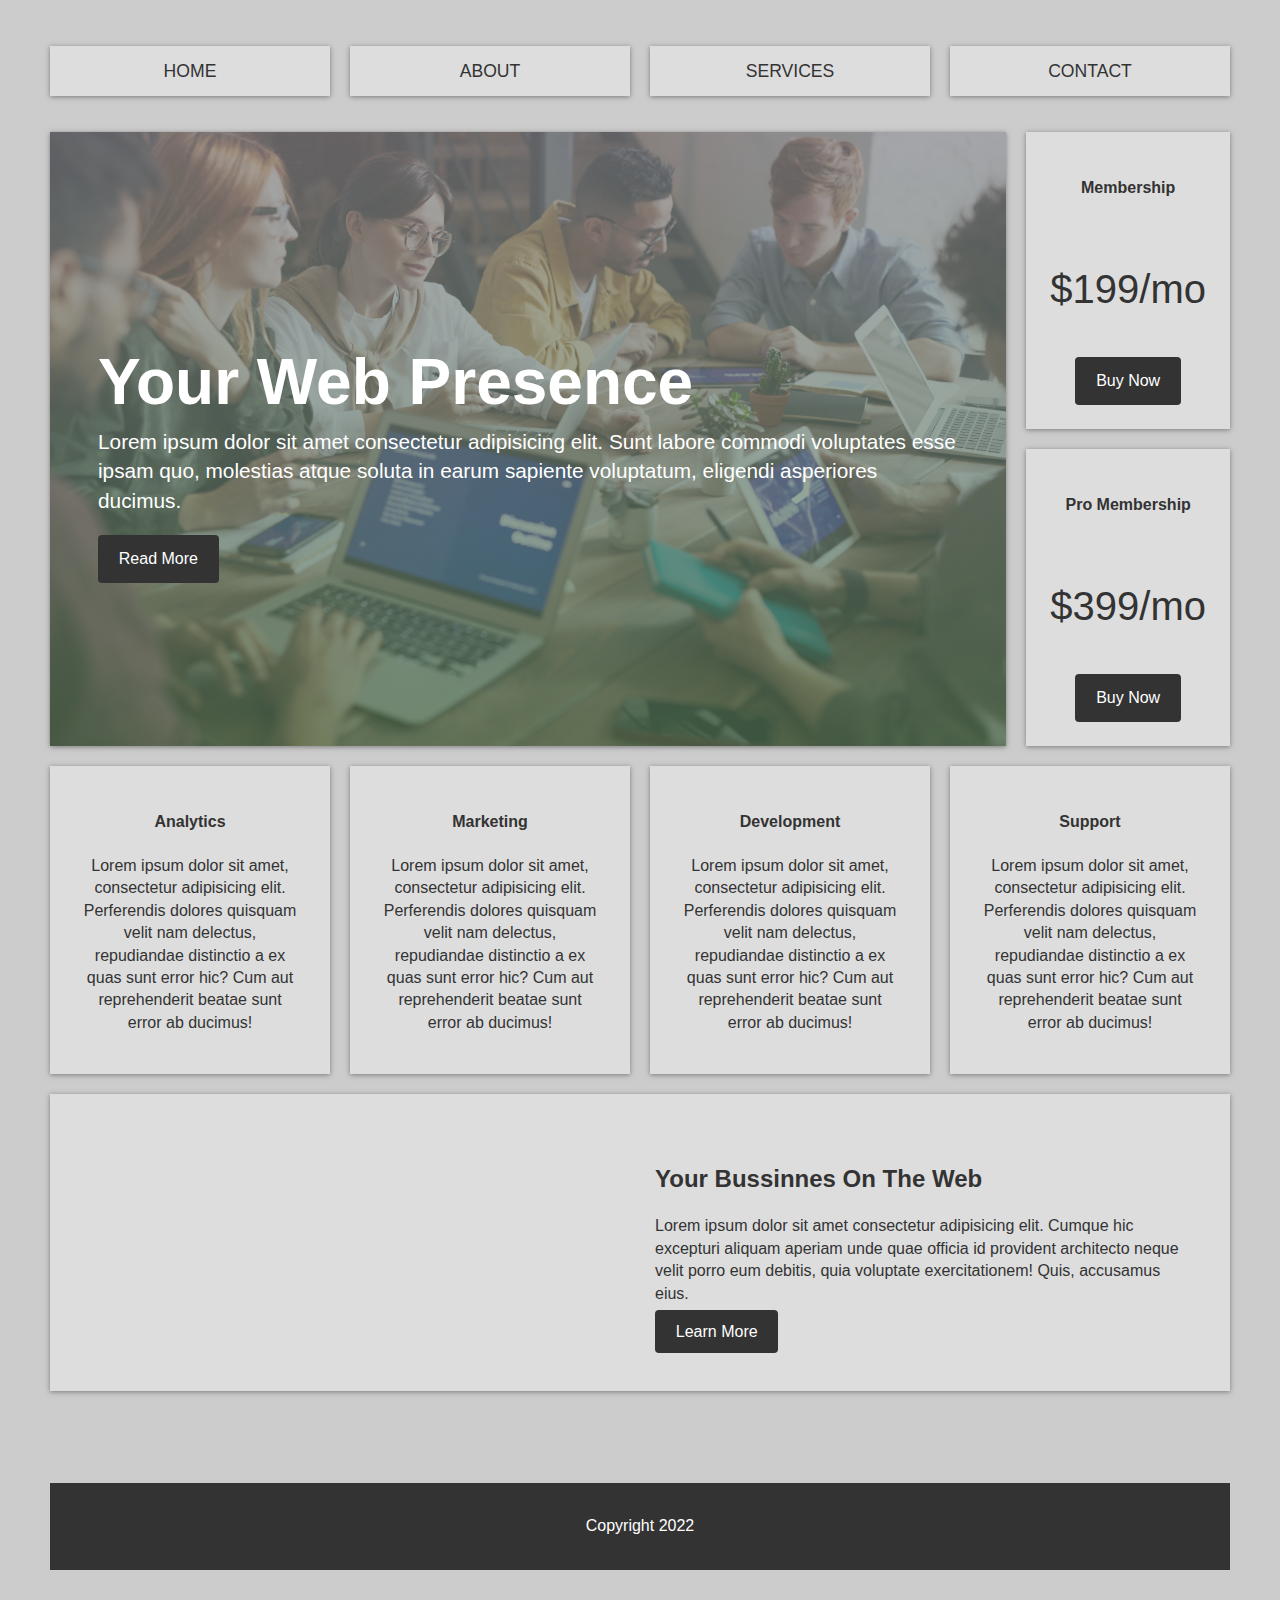
==== Lesson-1/index.html @ 3f7fe95e "CSS GRID COURSE PROJECTS" ====
<!DOCTYPE html>
<html lang="en">
<head>
    <meta charset="UTF-8">
    <meta http-equiv="X-UA-Compatible" content="IE=edge">
    <meta name="viewport" content="width=device-width, initial-scale=1.0">
    <script src="https://kit.fontawesome.com/ae0531fa65.js" crossorigin="anonymous"></script>
    <title>Grid Practice</title>
    <link rel="stylesheet" href="style.css">
</head>
<body>
    <div class="wrapper">
        <nav class="main-nav">
            <ul>
                <li>
                    <a href="">Home</a>
                </li>
                <li>
                    <a href="">About</a>
                </li>
                <li>
                    <a href="">Services</a>
                </li>
                <li>
                    <a href="">Contact</a>
                </li>
            </ul>
        </nav>
        <!-- TOP CONTAINER -->
        <section class="top-container">
            <header class="showcase">
                <h1> Your Web Presence</h1>
                <p>Lorem ipsum dolor sit amet consectetur adipisicing elit. Sunt labore commodi voluptates esse ipsam quo, molestias atque soluta in earum sapiente voluptatum, eligendi asperiores ducimus.</p>
                <a class="btn" href="">Read More</a>
            </header>
            <div class="top-box top-box-a">
                <h4>Membership</h4>
                <p class="price">$199/mo</p>
                <a href="" class="btn">Buy Now</a>
            </div>
            <div class="top-box top-box-b">
                <h4> Pro Membership</h4>
                <p class="price">$399/mo</p>
                <a href="" class="btn">Buy Now</a>
            </div>
        </section>
        <!-- BOXES SECTION -->
        <section class="boxes">
            <div class="box">
                <i class="fa fa-chart-pie fa-4x"></i>
                <h4>Analytics</h4>
                <p>
                    Lorem ipsum dolor sit amet, consectetur adipisicing elit. Perferendis dolores quisquam velit nam delectus, repudiandae distinctio a ex quas sunt error hic? Cum aut reprehenderit beatae sunt error ab ducimus!
                </p>
            </div>
            <div class="box">
                <i class="fa fa-globe fa-4x"></i>
                <h4>Marketing</h4>
                <p>
                    Lorem ipsum dolor sit amet, consectetur adipisicing elit. Perferendis dolores quisquam velit nam delectus, repudiandae distinctio a ex quas sunt error hic? Cum aut reprehenderit beatae sunt error ab ducimus!
                </p>
            </div>
            <div class="box">
                <i class="fa fa-cog fa-4x"></i>
                <h4>Development</h4>
                <p>
                    Lorem ipsum dolor sit amet, consectetur adipisicing elit. Perferendis dolores quisquam velit nam delectus, repudiandae distinctio a ex quas sunt error hic? Cum aut reprehenderit beatae sunt error ab ducimus!
                </p>
            </div>
            <div class="box">
                <i class="fa fa-users fa-4x"></i>
                <h4>Support</h4>
                <p>
                    Lorem ipsum dolor sit amet, consectetur adipisicing elit. Perferendis dolores quisquam velit nam delectus, repudiandae distinctio a ex quas sunt error hic? Cum aut reprehenderit beatae sunt error ab ducimus!
                </p>
            </div>
        </section>
        <!-- INFO SECTION -->
        <section class="info">
            <img src="/img/pexels-anna-shvets-3727464.jpg" alt="">
            <div>
                <h2>Your Bussinnes  On The Web</h2>
                <p>Lorem ipsum dolor sit amet consectetur adipisicing elit. Cumque hic excepturi aliquam aperiam unde quae officia id provident architecto neque velit porro eum debitis, quia voluptate exercitationem! Quis, accusamus eius.</p>
    
                <a href="" class="btn">Learn More</a>
            </div>
        </section>

        <!-- PORTFOLIO SECTION -->
        <section class="portfolio">
            <img src="https://source.unsplash.com/random/200x200" alt="">
            <img src="https://source.unsplash.com/random/201x200" alt="">
            <img src="https://source.unsplash.com/random/202x200" alt="">
            <img src="https://source.unsplash.com/random/203x200" alt="">
            <img src="https://source.unsplash.com/random/204x200" alt="">
            <img src="https://source.unsplash.com/random/205x200" alt="">
            <img src="https://source.unsplash.com/random/207x200" alt="">
            <img src="https://source.unsplash.com/random/208x200" alt="">
            <img src="https://source.unsplash.com/random/209x200" alt="">
        </section>

        <!-- FOOTER -->
        <footer>
            <p>Copyright 2022</p>
        </footer>
    </div>
</body>
</html>
---- Lesson-1/style.css ----
/* CSS VARIABLES */
:root{
    --primary: #ddd;
    --dark: #333;
    --light: #fff;
    --shadow: 0 1px 5px rgba(104, 104, 104, 0.8)
}

html{
    box-sizing: border-box;
    font-family: Arial, Helvetica, sans-serif;
    color: var(--dark);
}

body {
    background: #ccc;
    margin: 30px 50px;
    line-height: 1.4;
}

.btn{
    background: var(--dark);
    color: var(--light);
    padding: 0.8rem 1.3rem ;
    text-decoration: none;
    border: 0;
    border-radius: 4px;
}

img {
    max-width: 100%;
}

.wrapper {
    display: grid;
    grid-gap: 20px;
}

/* NAVIGATION */
.main-nav ul{
    display: grid;
    grid-gap: 20px;
    padding: 0;
    list-style: none;
    grid-template-columns: repeat(4, 1fr);
}

.main-nav a {
    background: var(--primary);
    display: block;
    text-decoration: none;
    padding: 0.8rem;
    text-align: center;
    color: var(--dark);
    text-transform: uppercase;
    font-size: 1.1rem;
    box-shadow: var(--shadow);
    transition: all .35s ease-in-out;
}

.main-nav a:hover{
    background: var(--dark);
    color: var(--light);
}

/* TOP CONTAINER */
.top-container{
    display: grid;
    grid-gap: 20px;
    grid-template-areas:
        'showcase showcase top-box-a'
        'showcase showcase top-box-b';
}

/* SHOWCASE */
.showcase {
    grid-area: showcase;
    min-height: 400px;
    background:  linear-gradient(rgba(131, 133, 139, 0.7),rgba(84, 119, 88, 0.7)),url(img/pexels-fauxels-3184325.jpg);
    background-size: cover;
    background-position: center;
    padding: 3rem;
    display: flex;
    flex-direction: column;
    align-items: flex-start;
    justify-content: center;
    box-shadow: var(--shadow);
}


.showcase h1{
    font-size: 4rem;
    margin-bottom: 0;
    color: var(--light);
}

.showcase p {
    font-size: 1.3rem;
    margin-top: 0;
    color: var(--light);
}

/* TOP BOX */
.top-box {
    background: var(--primary);
    display: grid;
    align-items: center;
    justify-items: center;
    box-shadow: var(--shadow);
    padding: 1.5rem;
}

.top-box .price {
    font-size: 2.5rem;
}

.top-box-a {
    grid-area: top-box-a;
}

.top-box-b {
    grid-area: top-box-b;
}

/* BOXES */
.boxes {
    display: grid;
    grid-gap: 20px;
    grid-template-columns: repeat(auto-fit, minmax(200px, 1fr));
}

.box {
    background: var(--primary);
    text-align: center;
    padding: 1.5rem 2rem;
    box-shadow: var(--shadow);
    transition: .4s all ease-in-out;
}

.box:hover{
    transform: translateY(-8px);
}

/* imfo */
.info {
    background: var(--primary);
    box-shadow: var(--shadow);
    display: grid;
    grid-gap: 30px;
    grid-template-columns: repeat(2, 1fr);
    padding: 3rem;
}

/* PORTFOLIO */
.portfolio {
    display: grid;
    grid-gap: 20px;
    grid-template-columns: repeat(auto-fit, minmax(200px, 1fr));
}

.portfolio img {
    width: 100%;
    box-shadow: var(--shadow);
}

footer {
    margin-top: 2rem;
    background: var(--dark);
    color: var(--light);
    text-align: center;
    padding: 1rem;
}




/* MEDIA QUERIES */
@media (max-width: 700px) {
    .top-container {
        grid-template-areas: 
        'showcase showcase'
        'top-box-a top-box-b';
    }

    .showcase h1 {
        font-size: 2.5rem;
    }

    .showcase p {
        font-size: 1.1rem;
    }

    .main-nav ul {
        grid-template-columns: 1fr;
    }

    .info {
        grid-template-columns: 1fr;
    }

    .info .btn {
        display: block;
        text-align: center;
        margin: auto;
    }
}


@media (max-width:500px) {
    .top-container {
        grid-template-areas: 
        'showcase '
        'top-box-a '
        'top-box-b';
    }
}
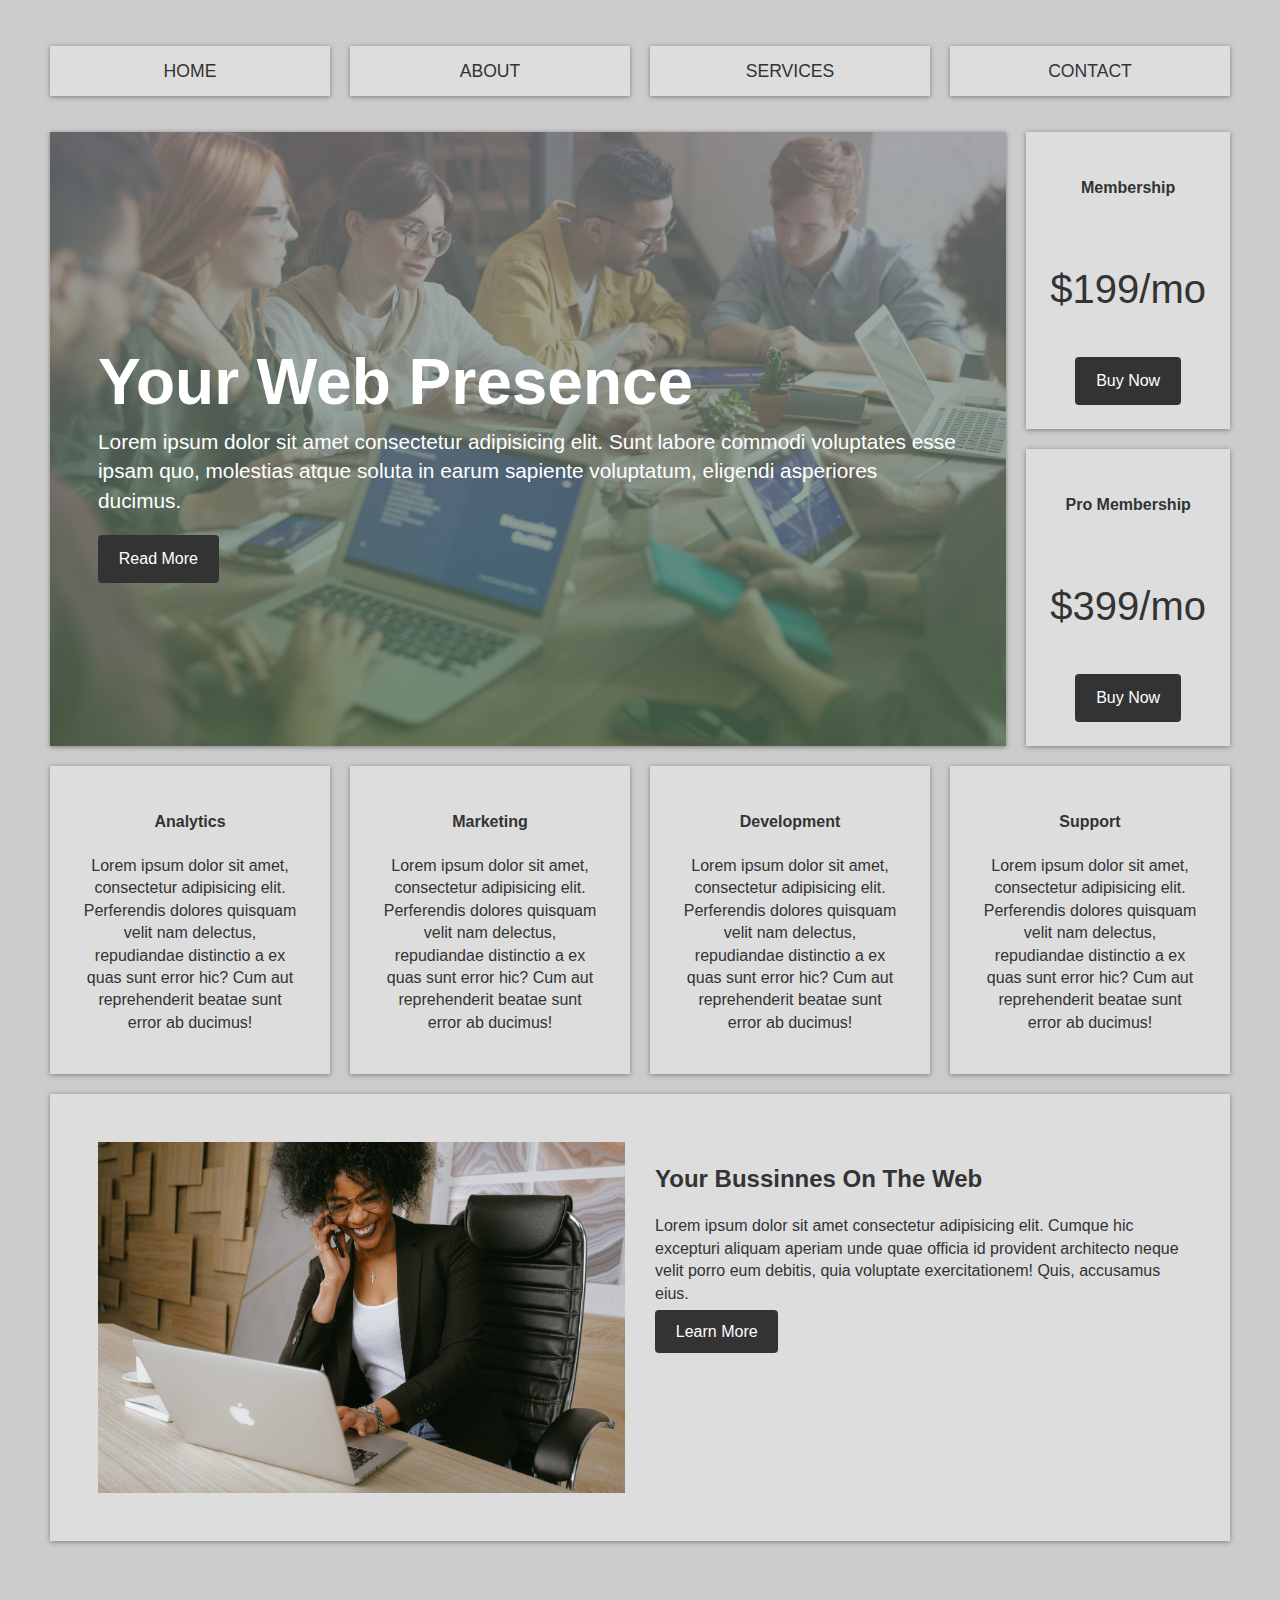
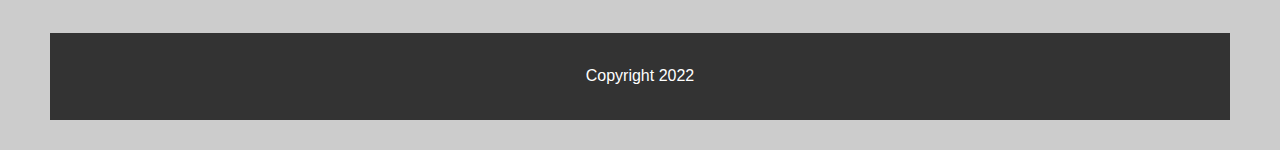
==== commit f6fde9a6: "new lesson update" ====
--- a/Lesson-1/index.html
+++ b/Lesson-1/index.html
@@ -77,7 +77,7 @@
         </section>
         <!-- INFO SECTION -->
         <section class="info">
-            <img src="/img/pexels-anna-shvets-3727464.jpg" alt="">
+            <img src="/Lesson-1/img/pexels-anna-shvets-3727464.jpg" alt="">
             <div>
                 <h2>Your Bussinnes  On The Web</h2>
                 <p>Lorem ipsum dolor sit amet consectetur adipisicing elit. Cumque hic excepturi aliquam aperiam unde quae officia id provident architecto neque velit porro eum debitis, quia voluptate exercitationem! Quis, accusamus eius.</p>
--- a/Lesson-1/style.css
+++ b/Lesson-1/style.css
@@ -126,7 +126,8 @@
 .boxes {
     display: grid;
     grid-gap: 20px;
-    grid-template-columns: repeat(auto-fit, minmax(200px, 1fr));
+    grid-template-columns: repeat(auto-fit, minmax(220px, 1fr));
+    /* grid-template-rows: repeat(auto-fit, minmax(220px, 1fr)); */
 }
 
 .box {
